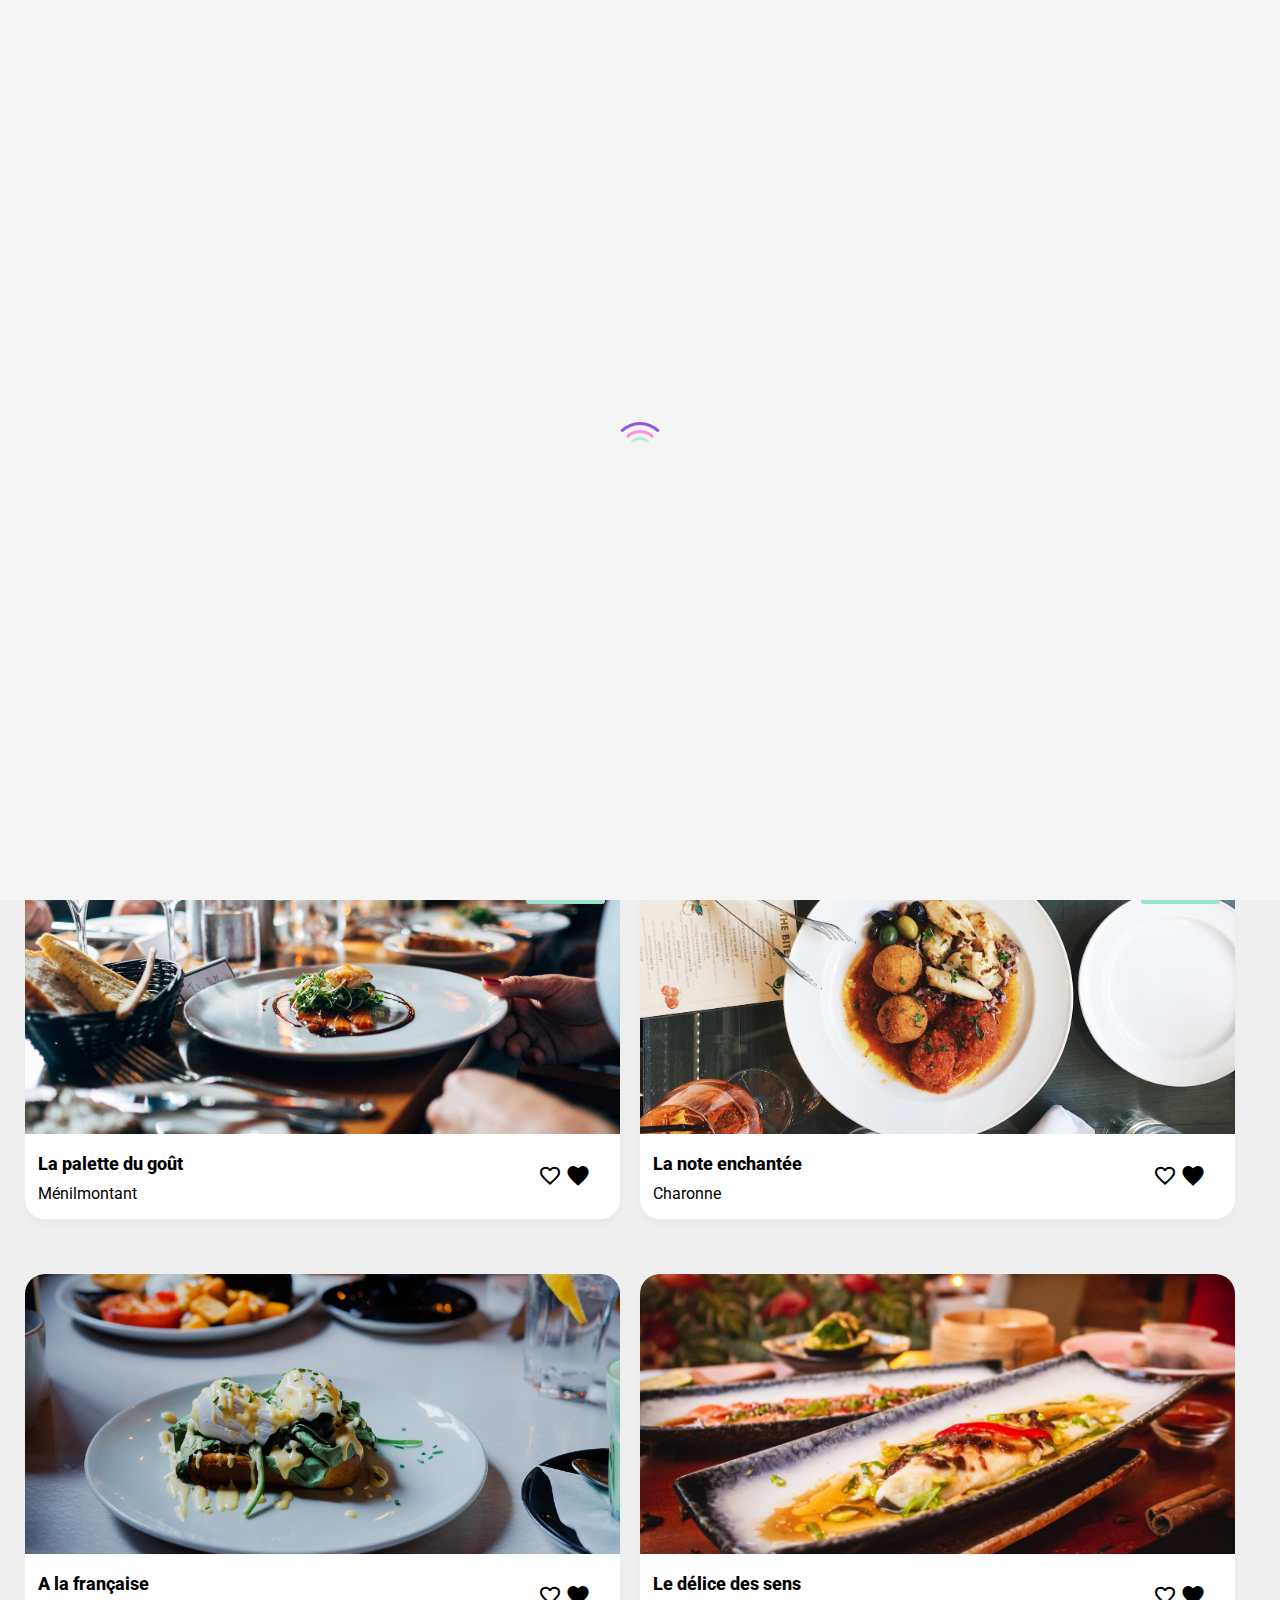
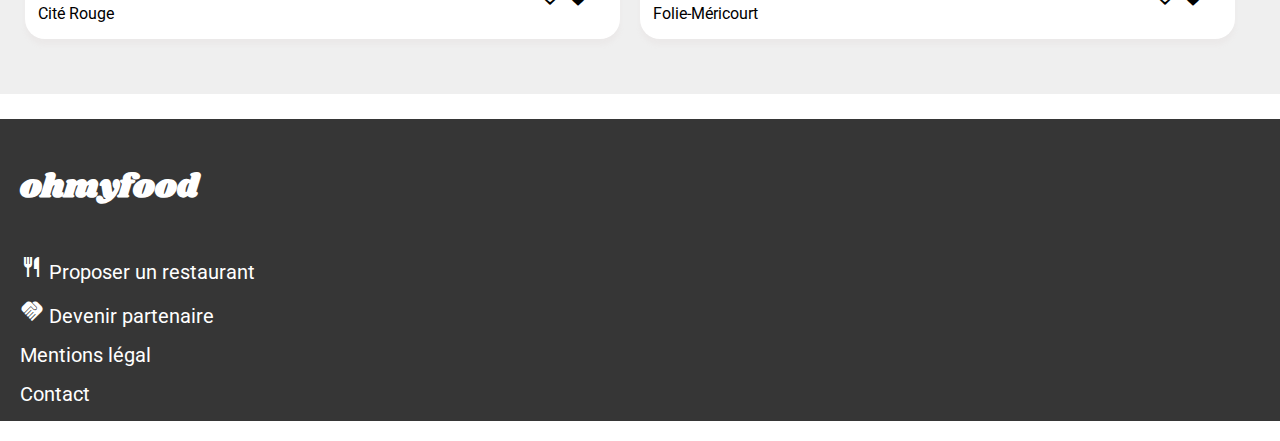
==== index.html @ df824fb4 "alignement entre les icones et les textes" ====
<!DOCTYPE html>
<html lang="fr">

<head>
    <meta name="description" content="Ohmyfood! est une entreprise de commande de repas en ligne, composer votre propre menu et reduisez-votre temps d'attente dans les restaurants">
    <meta name="keywords" content="Manger, Restaurant, Repas, Menu, Gastronomie, Reservation, Paris">
    <meta http-equiv="X-UA-Compatible" content="IE=edge">
    <meta name="viewport" content="width=device-width, initial-scale=1.0">
    <meta charset="UTF-8">

   
    
    <link rel="stylesheet" href="../Ohmyfood-ThomasBrelot_042022/Css/Normalize.css">
    <link rel="stylesheet" href="style.css">
    <link rel="stylesheet" href="https://fonts.googleapis.com/css2?family=Material+Symbols+Outlined:opsz,wght,FILL,GRAD@20..48,100..700,0..1,-50..200" />
    <link rel="stylesheet" href="https://fonts.googleapis.com/css2?family=Material+Symbols+Outlined:opsz,wght,FILL,GRAD@48,500,0,200" />
    <link rel="stylesheet" href="https://fonts.googleapis.com/css2?family=Material+Symbols+Outlined:opsz,wght,FILL,GRAD@48,500,1,200" />
    <link href="https://fonts.googleapis.com/css2?family=Roboto:ital,wght@0,100;0,300;0,400;0,500;0,700;0,900;1,100;1,300;1,400;1,500;1,700;1,900&amp;family=Shrikhand&amp;display=swap" rel="stylesheet">
    <link rel="shortcut icon" href="../Ohmyfood-ThomasBrelot_042022/Maquettes-Ohmyfood/images/logo/logo-onglet.webp">

    <title>Acceuil-Ohmyfood</title>
</head>

<body>
    <div class="page-loading">
        <span class="loader loader-circles"></span>
    </div>
    <header class="header">
        <div class="text-align">
            <img class="logo1" src="Maquettes-Ohmyfood/images/logo/ohmyfood.png" alt=" logo du site ohmyfood">
        </div>
        <div class="city-maps">
            <span class="material-symbols-outlined" style="font-variation-settings:'FILL' 1,'wght' 500,'GRAD' 200,'opsz' 48"> pin_drop</span> 
            <div class="padding-a-gauche">Paris, Belleville</div>
        </div>
    </header>

    <section class="section1">
        <h1 class="top-title">Réservez le menu qui<br>vous convient</h1>
        <div class="font-size"> Découvrez des restaurants d'exeption,<br> séléctionnés par nos soins.</div>
        <input class="btn-section1" type="button" value="Explorer nos restaurants">
    </section>

    <section>
        <h2 class="title-section2">Fonctionnement</h2>
        <div class="bloc-etape">
            <div class="little-bloc">
                <span class="number">1</span>
                <div class="align-items-center">
                    <span class="material-symbols-outlined">phone_iphone</span> 
                    <div class="padding-a-gauche">Choisissez un restaurant</div>
                </div>
            </div>
            <div class="little-bloc">
                <span class="number">2</span>
                <div class="align-items-center">
                    <span class="material-symbols-outlined"> format_list_bulleted</span> 
                    <div class="padding-a-gauche">Composez votre menu</div>
                </div>
            </div>
            <div class="little-bloc background-modifier">
                <span class="number">3</span>
                <div class="align-items-center">
                    <span class="material-symbols-outlined">storefront</span> 
                    <div class="padding-a-gauche">Dégustez au restaurant</div>
                </div>
            </div>
        </div>
    </section>

    <main>
        <section class="section3">
            <h2 class="title-section3">Restaurants</h2>
            <div class="two-cards">
                <a class="size-900px" href="Html/La-palette-du-gout.html">
                    <article class="article-menu">
                        <img class="img-menu"
                            src="Maquettes-Ohmyfood/images/restaurants/jay-wennington-N_Y88TWmGwA-unsplash.jpg"
                            alt="Présentation du premier plat de la liste.">
                        <div class="nouveau">Nouveau</div>
                        <div class="bloc-menu">
                            <div class="flex-column">
                                <span class="titre-menu">La palette du goût</span>
                                <span class=".subtitle">Ménilmontant</span>
                            </div>
                            <div>
                                <span class="material-symbols-outlined">favorite</span>
                                <span class="material-symbols-outlined" style="font-variation-settings:'FILL' 1,'wght' 700,'GRAD' 200,'opsz' 48"> favorite</span>
                            </div>
                        </div>
                    </article>
                </a>

                <a class="size-900px" href="Html/La-note-enchantée.html">
                    <article class="article-menu">
                        <div class="nouveau">Nouveau</div>
                        <img class="img-menu"
                            src="Maquettes-Ohmyfood/images/restaurants/stil-u2Lp8tXIcjw-unsplash.jpg"
                            alt="Présentation du second plat de la liste.">
                        <div class="bloc-menu">
                            <div class="flex-column">
                                <span class="titre-menu">La note enchantée</span>
                                <span class=".subtitle">Charonne</span>
                            </div>
                            <div>
                                <span class="material-symbols-outlined">favorite</span>
                                <span class="material-symbols-outlined" style="font-variation-settings:'FILL' 1,'wght' 700,'GRAD' 200,'opsz' 48"> favorite</span>
                            </div>
                        </div>
                    </article>
                </a>
            </div>
            <div class="two-cards">
                <a class="size-900px" href="Html/A-la-francaise.html">
                    <article class="article-menu">
                        <img src="Maquettes-Ohmyfood/images/restaurants/toa-heftiba-DQKerTsQwi0-unsplash.jpg"
                            alt="Présentation du troisème plat de la liste" class="img-menu">
                        <div class="bloc-menu">
                            <div class="flex-column">
                                <span class="titre-menu">A la française</span>
                                <span class=".subtitle">Cité Rouge</span>
                            </div>
                            <div>
                                <span class="material-symbols-outlined">favorite</span>
                                <span class="material-symbols-outlined" style="font-variation-settings:'FILL' 1,'wght' 700,'GRAD' 200,'opsz' 48"> favorite</span>
                            </div>
                        </div>
                    </article>
                </a>

                <a class="size-900px" href="Html/Le-delice-des-sens.html">
                    <article class="article-menu">
                        <img src="Maquettes-Ohmyfood/images/restaurants/louis-hansel-shotsoflouis-qNBGVyOCY8Q-unsplash.jpg"
                            alt="Présentation du quatrième plat de la liste" class="img-menu">
                        <div class="bloc-menu">
                            <div class="flex-column">
                                <span class="titre-menu">Le délice des sens</span>
                                <span class=".subtitle">Folie-Méricourt</span>
                            </div>
                            <div>
                                <span class="material-symbols-outlined">favorite</span>
                                <span class="material-symbols-outlined" style="font-variation-settings:'FILL' 1,'wght' 700,'GRAD' 200,'opsz' 48"> favorite</span>
                            </div>
                        </div>
                    </article>
                </a>
            </div>
        </section>
    </main>

    <footer>
        <div class="bloc-footer">
            <h4 class="title-footer">ohmyfood</h4>
            <ul>
                <li class="margin-bottom">
                    <a href="#" class="color">
                        <div class="footer-lien-one">
                            <span class="material-symbols-outlined">restaurant</span>
                            <span>Proposer un restaurant</span>
                        </div>
                    </a>
                </li>
                <li class="margin-bottom">
                    <a href="#" class="color">
                        <div class="footer-lien-two">
                            <span class="material-symbols-outlined" style="font-variation-settings:'FILL' 1,'wght' 500,'GRAD' 200,'opsz' 48">handshake</span>
                            <span>Devenir partenaire</span>
                        </div>
                    </a>
                </li>
                <li class="margin-bottom"> <a href="#" class="color"> Mentions légal </a></li>
                <li class="margin-bottom"> <a href="#" class="color"> Contact </a></li>
            </ul>
        </div>
    </footer>

</body>

</html>
---- style.css ----
.html, body{
    color: black;
    font-family: 'Roboto', sans-serif;
    margin: 0;
    padding: 0;
}
a{
    text-decoration: none;
    color: black;
}
ul{
    list-style: none;
    margin: 0;
    padding: 0;
}
.font-size{
    font-size: 19px;
}
.padding-a-gauche{
    padding-left: 20px;
}

.color{
    color: white;
}
.align-items-center{
    display: flex;
    align-items: center;
}
    
/* affichage du chargement avant d'arriver sur les pages */
@keyframes fadeout {
    1% { opacity: 1; visibility: visible;}
    60% { opacity:1; visibility: visible;}
    100% { opacity: 0; visibility: hidden; display: none; }
}
@keyframes spin{
    0%{transform: rotate(0deg);}
    100%{transform: rotate(360deg);}
}
.page-loading{ 
    display: flex;
    justify-content: center;
    position: fixed;
    width: 100%;
    min-height: 100%;
    background-color: whitesmoke;
    z-index: 999;
    animation-name: fadeout;
    animation-duration: 2s;
    animation-fill-mode: forwards;
    animation-iteration-count: 1;
}
.loader{
    margin: auto;
    width: 50px;
    height: 50px;
    display: inline-block;
    vertical-align: middle;
    position: relative;
}
.loader-circles{
    border-radius: 50px;
    border: 3px solid transparent;
    border-top-color: #9356DC;
    animation: spin 1s linear infinite;
    -webkit-animation: spin 1s linear infinite;
}
.loader-circles:after{
    content: '';
    position: absolute;
    top: 5px;
    left: 5px;
    right: 5px;
    bottom: 5px;
    border-radius: 50px;
    border: 3px solid transparent;
    border-top-color: #FF79DA ;
    opacity: 0.8;
    -webkit-animation: spin 3s linear infinite;

}
.loader-circles::before{
    content: '';
    position: absolute;
    top: 12px;
    left: 12px;
    right: 12px;
    bottom: 12px;
    border-radius: 50px;
    border: 3px solid transparent;
    border-top-color: #99E2D0;
    opacity: 0.6;
    animation: spin 2s linear infinite;
    -webkit-animation: spin 2s linear infinite;

}

/*modification des logos page d'acceuil*/
.fa-regular.fa-heart{
    font-size: 25px;
    position: absolute;
}
.fa-solid.fa-heart{
    font-size: 25px;
    opacity: 0%;
}
i.fa-solid.fa-heart:hover {
    position: relative;
    transition: 300ms;
    cursor: pointer;
    opacity: 100%;
    background: linear-gradient(162deg, #ff79da 0%, #9356dc 100%);
    background-clip: text;
    -webkit-background-clip: text;
    -webkit-text-fill-color: transparent;
}
i.fa-solid.fa-shop{
    color: #9356DC;
}
.fa-solid, .fas {
    font-family: "Font Awesome 6 Free";
    font-weight: 900;
}
i.fa-solid.fa-utensils {
    padding-right: 12px;
}
i.fa-solid.fa-handshake-angle {
    padding-right: 7px;
    font-size: 15px;
}


.margin-bottom{
    margin-bottom: 15px;
}
.padding-right{
    padding-right: 15px;
}
.text-align{
    text-align: center;
}
.function-display{
    display: flex;
    flex-direction: column;
    align-items: center;
}
.flex-column{
    display: flex;
    flex-direction: column;
}
.logo1{
    width: 50%;
    height: auto;
    padding: 20px;
}
.city-maps{
    display: flex;
    justify-content: center;
    align-items: center;
    background-color: #d7d5d5;
    padding: 15px;
    box-shadow: inset 0px 3px 4px grey;
}

.section1 {
    background-color: #f2f2f2;
    display: flex;
    flex-direction: column;
    align-items: center;
    text-align: center;
}
.top-title{
    margin-top: 35px;
    font-size: 25px;
}
.btn-section1{
    width: 55%;
    border: none;
    border-radius: 30px;
    color: white;
    background: linear-gradient(#FF79DA, #9356DC);
    padding: 13px;
    margin: 30px 0px 60px 0px;
    box-shadow: 0px 4px 5px grey;
}
input.btn-section1:hover {
    box-shadow: 0px 1px 15px grey;
    opacity: 0.7;
}
.title-section2{
    flex-wrap: wrap;
    font-size: 25px;
    font-weight: 900;
    margin: 35px 0px 25px 25px;
}
.little-bloc {
    position: relative;
    display: flex;
    border-radius: 17px;
    background: #f2f2f2;
    margin: 40px;
    padding: 23px;
    box-shadow: 0px 3px 5px grey;
}
.background-modifier{
   background:#faefff; 
}
.number{
    position: absolute;
    text-align: center;
    left: -10px ;
    color: white;
    border-radius: 30px;
    width: 20px;
    height: 20px;
    background:#9356DC;
}
.logo-illustration{
    padding-left: 20px;
    padding-right: 20px;
    color: grey;
}
main {
    background-color: #efefef;
}
.section3 {
    display: flex;
    flex-direction: column;
    margin: 25px;
}
.title-section3{
    font-size: 25px;
    font-weight: 900;
    margin: 45px 0px 25px 0px;
}
article.article-menu {
    position: relative;
    box-shadow: 0px 6px 5px #ebe9e9;
    border-radius: 20px;
    overflow: hidden;
    height: 300px;
    background-color: white;
    margin-bottom: 30px;
    padding-bottom: 20px;
}
.nouveau {
    background-color: #99e2d0;
    color: green;
    padding: 0.5rem;
    border-radius: 3px;
    position: absolute;
    top: 15px;
    right: 15px;
}
span.titre-menu {
    font-size: 18px;
    font-weight: 800;
    margin-bottom: 10px;
}
.img-menu{
    object-position: 50% 60%;
    object-fit: cover;
    width: 100%;
    height: 230px;
}
.bloc-menu {
    display: flex;
    align-items: center;
    justify-content: space-between;
    margin: 15px 30px 0px 13px;
}

footer {
    background: #0e0e0ed5;
    width: 100%;
    height: 100%;
}
h4.title-footer {
    font-size: 25px;
    font-family: 'Shrikhand', cursive;
    color: white;
}
.bloc-footer {
    display: flex;
    flex-direction: column;
    margin: 20px;
}

@media screen  and (min-width:550px) {
    .btn-section1{
        width:45%
    }
}
@media screen and (min-width:750px) {
    .btn-section1{
        width:37%
    }
    article.article-menu{
        margin-bottom: 55px;
        padding-bottom: 65px;
    }
    .img-menu {
        height: 280px;
    }
}
@media screen and (min-width:900px) {
    .logo1 {
        width: 30%;
    }
    .city-maps{
        font-size: 21px;
    }
    .btn-section1 {
        width: 25%;
    }
    .bloc-etape{
    display: flex;
    justify-content: space-around;
    width: 100%;
    margin-bottom: 65px;
    }
    .little-bloc {
        width: 33%;
    }
    .two-cards{
        display: flex;
        justify-content: space-between;
        align-items: center;
        width: 100%;
    }
    .size-900px{
        width: 50%;
        margin-right: 20px;
    }
    h4.title-footer{
        font-size: 33px;
    }
    ul{
        font-size: 20px;
    }

}
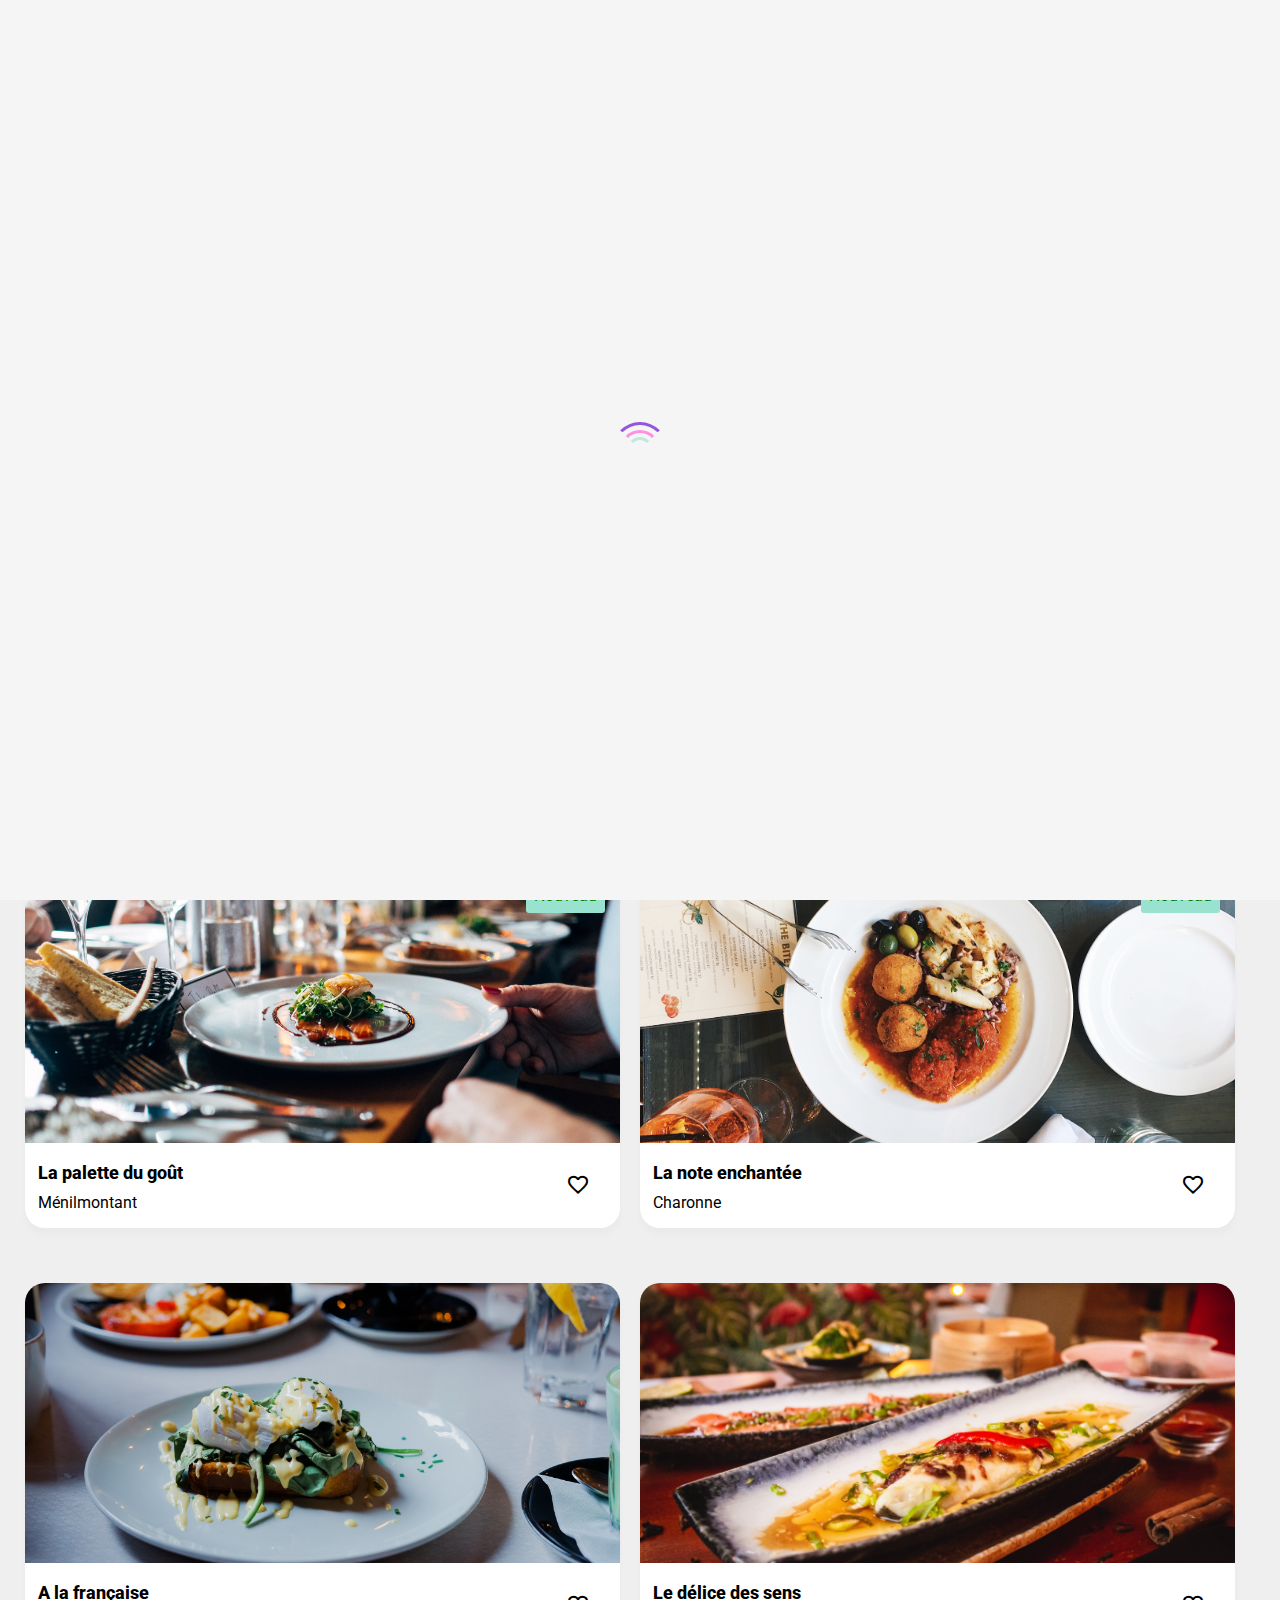
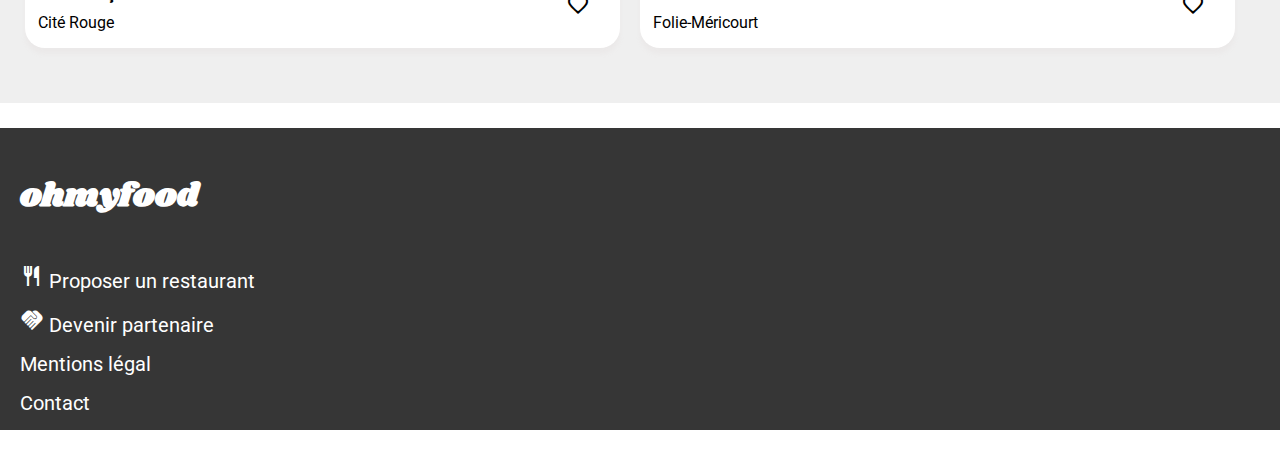
==== commit a490a6c2: "ajout des animations sur les likes" ====
--- a/index.html
+++ b/index.html
@@ -30,7 +30,7 @@
             <img class="logo1" src="Maquettes-Ohmyfood/images/logo/ohmyfood.png" alt=" logo du site ohmyfood">
         </div>
         <div class="city-maps">
-            <span class="material-symbols-outlined" style="font-variation-settings:'FILL' 1,'wght' 500,'GRAD' 200,'opsz' 48"> pin_drop</span> 
+            <span class="material-symbols-outlined icone-maps"> pin_drop</span> 
             <div class="padding-a-gauche">Paris, Belleville</div>
         </div>
     </header>
@@ -84,8 +84,8 @@
                                 <span class=".subtitle">Ménilmontant</span>
                             </div>
                             <div>
-                                <span class="material-symbols-outlined">favorite</span>
-                                <span class="material-symbols-outlined" style="font-variation-settings:'FILL' 1,'wght' 700,'GRAD' 200,'opsz' 48"> favorite</span>
+                                <span class="material-symbols-outlined heart">favorite</span>
+                                <span class="material-symbols-outlined heart-two"> favorite</span>
                             </div>
                         </div>
                     </article>
@@ -103,10 +103,9 @@
                                 <span class=".subtitle">Charonne</span>
                             </div>
                             <div>
-                                <span class="material-symbols-outlined">favorite</span>
-                                <span class="material-symbols-outlined" style="font-variation-settings:'FILL' 1,'wght' 700,'GRAD' 200,'opsz' 48"> favorite</span>
+                                <span class="material-symbols-outlined heart">favorite</span>
+                                <span class="material-symbols-outlined heart-two"> favorite</span>
                             </div>
-                        </div>
                     </article>
                 </a>
             </div>
@@ -121,8 +120,8 @@
                                 <span class=".subtitle">Cité Rouge</span>
                             </div>
                             <div>
-                                <span class="material-symbols-outlined">favorite</span>
-                                <span class="material-symbols-outlined" style="font-variation-settings:'FILL' 1,'wght' 700,'GRAD' 200,'opsz' 48"> favorite</span>
+                                <span class="material-symbols-outlined heart">favorite</span>
+                                <span class="material-symbols-outlined heart-two"> favorite</span>
                             </div>
                         </div>
                     </article>
@@ -138,8 +137,8 @@
                                 <span class=".subtitle">Folie-Méricourt</span>
                             </div>
                             <div>
-                                <span class="material-symbols-outlined">favorite</span>
-                                <span class="material-symbols-outlined" style="font-variation-settings:'FILL' 1,'wght' 700,'GRAD' 200,'opsz' 48"> favorite</span>
+                                <span class="material-symbols-outlined heart">favorite</span>
+                                <span class="material-symbols-outlined heart-two"> favorite</span>
                             </div>
                         </div>
                     </article>
--- a/style.css
+++ b/style.css
@@ -19,7 +19,6 @@
 .padding-a-gauche{
     padding-left: 20px;
 }
-
 .color{
     color: white;
 }
@@ -97,37 +96,29 @@
 }
 
 /*modification des logos page d'acceuil*/
-.fa-regular.fa-heart{
-    font-size: 25px;
-    position: absolute;
-}
-.fa-solid.fa-heart{
-    font-size: 25px;
-    opacity: 0%;
-}
-i.fa-solid.fa-heart:hover {
-    position: relative;
-    transition: 300ms;
+.icone-maps{
+    font-variation-settings: 'FILL' 1,'wght' 500,'GRAD' 200,'opsz' 48;
+    font-size: 33px !important;
+}
+.heart{
+    font-size: 35px;
+    position: absolute;
+}
+.heart-two{
+    font-size: 35px;
+    position: relative;
+    opacity: 0;
+    font-variation-settings:'FILL' 1,'wght' 700,'GRAD' 200,'opsz' 48"
+}
+.heart-two:hover{
+    position: relative;
+    transition: 400ms;
     cursor: pointer;
     opacity: 100%;
     background: linear-gradient(162deg, #ff79da 0%, #9356dc 100%);
     background-clip: text;
     -webkit-background-clip: text;
     -webkit-text-fill-color: transparent;
-}
-i.fa-solid.fa-shop{
-    color: #9356DC;
-}
-.fa-solid, .fas {
-    font-family: "Font Awesome 6 Free";
-    font-weight: 900;
-}
-i.fa-solid.fa-utensils {
-    padding-right: 12px;
-}
-i.fa-solid.fa-handshake-angle {
-    padding-right: 7px;
-    font-size: 15px;
 }
 
 
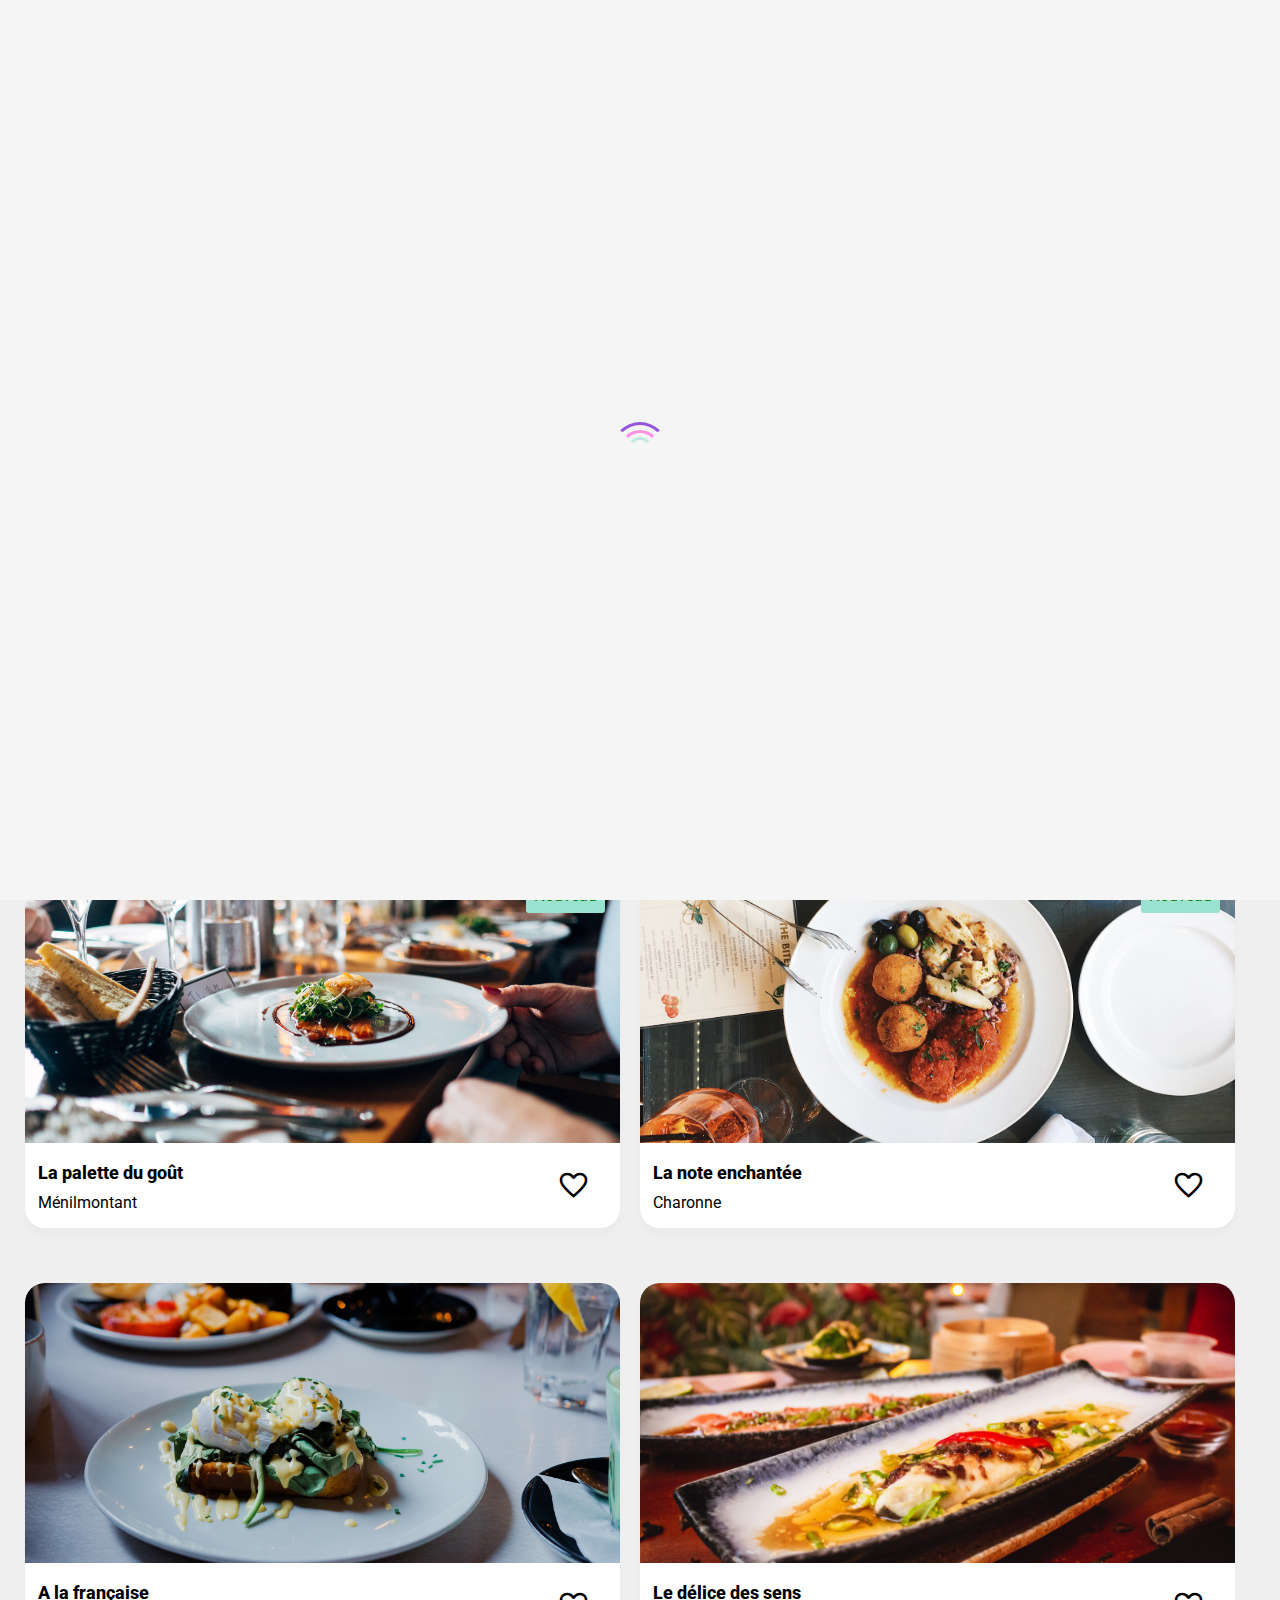
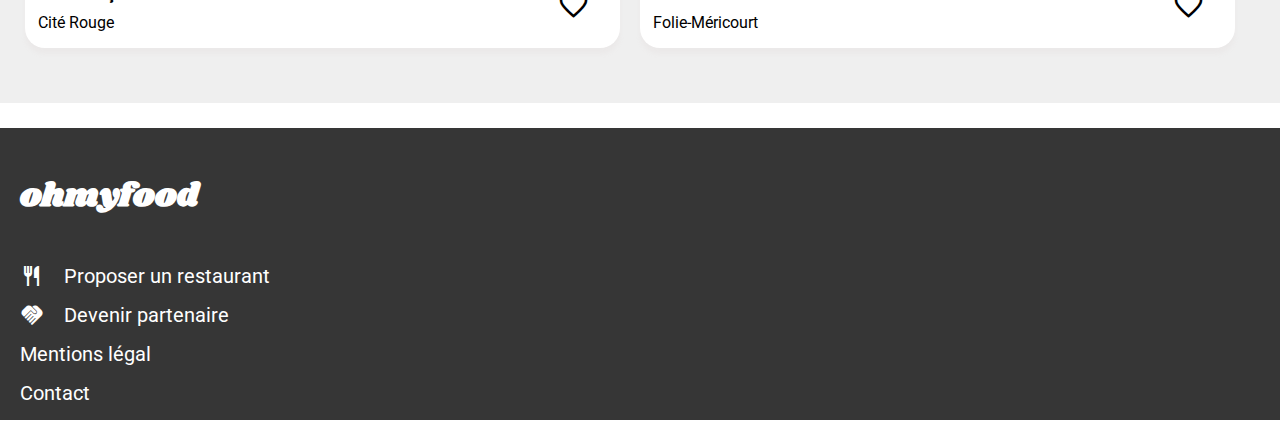
==== commit 98fdb800: "ajout icone footer + organisation et alignement" ====
--- a/index.html
+++ b/index.html
@@ -153,17 +153,17 @@
             <ul>
                 <li class="margin-bottom">
                     <a href="#" class="color">
-                        <div class="footer-lien-one">
+                        <div class="footer-lien-one justify-content-align-items-center">
                             <span class="material-symbols-outlined">restaurant</span>
-                            <span>Proposer un restaurant</span>
+                            <div class="padding-a-gauche">Proposer un restaurant</div>
                         </div>
                     </a>
                 </li>
                 <li class="margin-bottom">
                     <a href="#" class="color">
-                        <div class="footer-lien-two">
+                        <div class="footer-lien-two justify-content-align-items-center">
                             <span class="material-symbols-outlined" style="font-variation-settings:'FILL' 1,'wght' 500,'GRAD' 200,'opsz' 48">handshake</span>
-                            <span>Devenir partenaire</span>
+                            <div class="padding-a-gauche">Devenir partenaire</div>
                         </div>
                     </a>
                 </li>
--- a/style.css
+++ b/style.css
@@ -24,6 +24,11 @@
 }
 .align-items-center{
     display: flex;
+    align-items: center;
+}
+.justify-content-align-items-center{
+    display: flex;
+    justify-content: flex-start;
     align-items: center;
 }
     
@@ -101,16 +106,17 @@
     font-size: 33px !important;
 }
 .heart{
-    font-size: 35px;
+    font-size: 33px !important;
     position: absolute;
 }
 .heart-two{
-    font-size: 35px;
+    font-variation-settings:'FILL' 1,'wght' 700,'GRAD' 200,'opsz' 48;
+    font-size: 33px !important;
     position: relative;
     opacity: 0;
-    font-variation-settings:'FILL' 1,'wght' 700,'GRAD' 200,'opsz' 48"
 }
 .heart-two:hover{
+    font-variation-settings:'FILL' 1,'wght' 700,'GRAD' 200,'opsz' 48;
     position: relative;
     transition: 400ms;
     cursor: pointer;
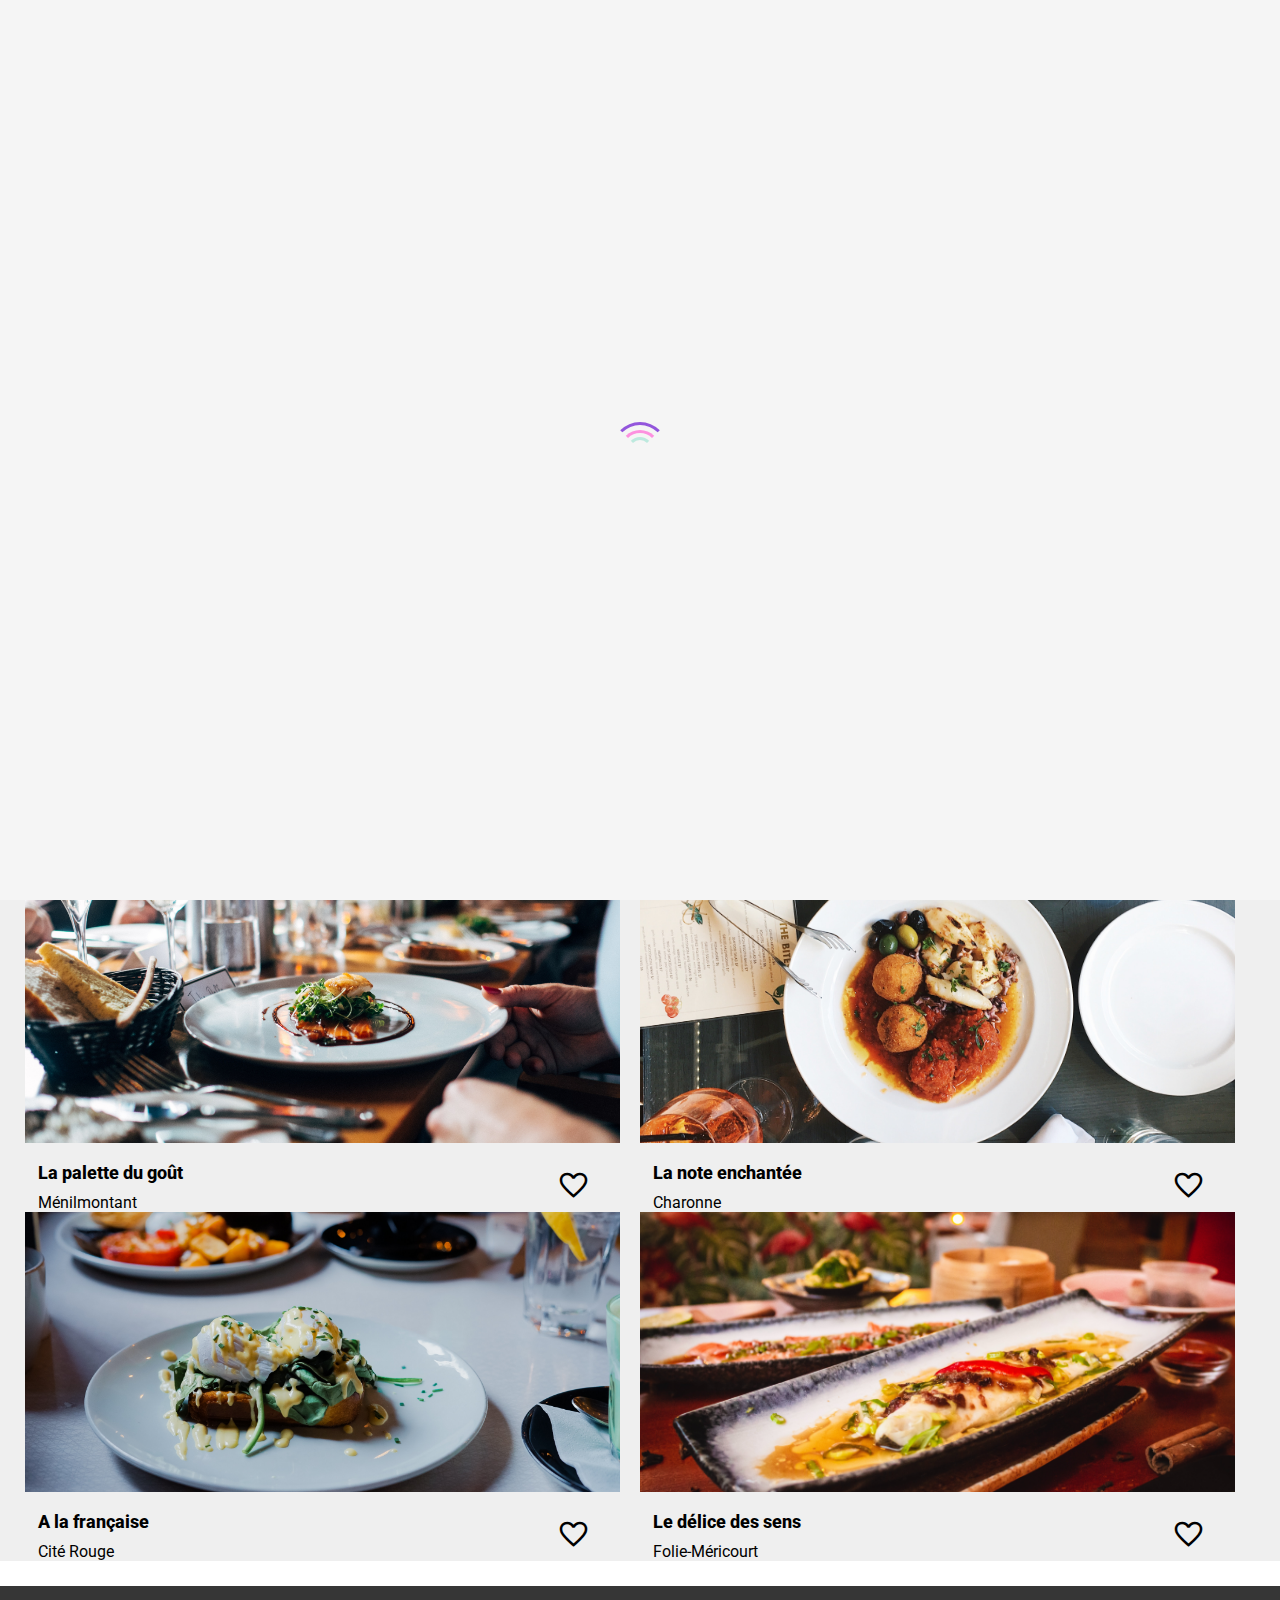
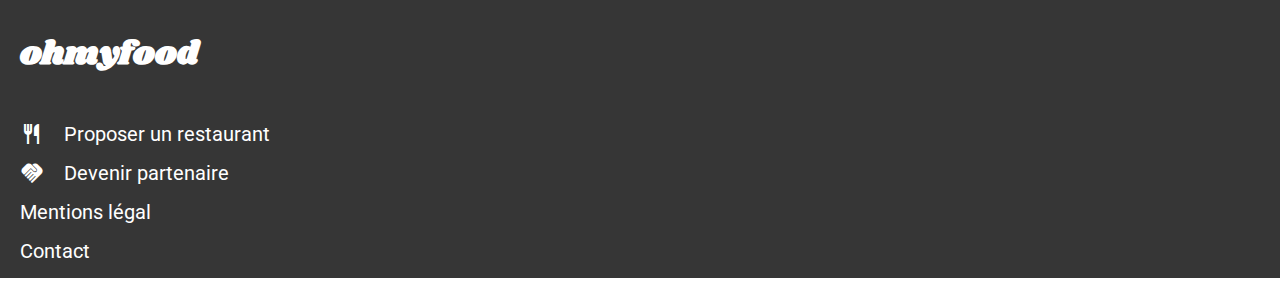
==== commit 44c93928: "correction des erreurs trouver par le validatorsur le code html page d'acceuil" ====
--- a/index.html
+++ b/index.html
@@ -73,7 +73,7 @@
             <h2 class="title-section3">Restaurants</h2>
             <div class="two-cards">
                 <a class="size-900px" href="Html/La-palette-du-gout.html">
-                    <article class="article-menu">
+                    <div class="article-menu">
                         <img class="img-menu"
                             src="Maquettes-Ohmyfood/images/restaurants/jay-wennington-N_Y88TWmGwA-unsplash.jpg"
                             alt="Présentation du premier plat de la liste.">
@@ -88,11 +88,11 @@
                                 <span class="material-symbols-outlined heart-two"> favorite</span>
                             </div>
                         </div>
-                    </article>
+                    </div>
                 </a>
 
                 <a class="size-900px" href="Html/La-note-enchantée.html">
-                    <article class="article-menu">
+                    <div class="article-menu">
                         <div class="nouveau">Nouveau</div>
                         <img class="img-menu"
                             src="Maquettes-Ohmyfood/images/restaurants/stil-u2Lp8tXIcjw-unsplash.jpg"
@@ -106,12 +106,13 @@
                                 <span class="material-symbols-outlined heart">favorite</span>
                                 <span class="material-symbols-outlined heart-two"> favorite</span>
                             </div>
-                    </article>
+                        </div>
+                    </div>
                 </a>
             </div>
             <div class="two-cards">
                 <a class="size-900px" href="Html/A-la-francaise.html">
-                    <article class="article-menu">
+                    <div class="article-menu">
                         <img src="Maquettes-Ohmyfood/images/restaurants/toa-heftiba-DQKerTsQwi0-unsplash.jpg"
                             alt="Présentation du troisème plat de la liste" class="img-menu">
                         <div class="bloc-menu">
@@ -124,11 +125,11 @@
                                 <span class="material-symbols-outlined heart-two"> favorite</span>
                             </div>
                         </div>
-                    </article>
+                    </div>
                 </a>
 
                 <a class="size-900px" href="Html/Le-delice-des-sens.html">
-                    <article class="article-menu">
+                    <div class="article-menu">
                         <img src="Maquettes-Ohmyfood/images/restaurants/louis-hansel-shotsoflouis-qNBGVyOCY8Q-unsplash.jpg"
                             alt="Présentation du quatrième plat de la liste" class="img-menu">
                         <div class="bloc-menu">
@@ -141,7 +142,7 @@
                                 <span class="material-symbols-outlined heart-two"> favorite</span>
                             </div>
                         </div>
-                    </article>
+                    </div>
                 </a>
             </div>
         </section>
@@ -168,11 +169,10 @@
                     </a>
                 </li>
                 <li class="margin-bottom"> <a href="#" class="color"> Mentions légal </a></li>
-                <li class="margin-bottom"> <a href="#" class="color"> Contact </a></li>
+                <li class="margin-bottom"> <a href="mailto:Ohmyfood@gmail.com" target="_blank" class="color"> Contact </a></li>
             </ul>
         </div>
     </footer>
 
 </body>
-
 </html>--- a/style.css
+++ b/style.css
@@ -160,6 +160,7 @@
     box-shadow: inset 0px 3px 4px grey;
 }
 
+
 .section1 {
     background-color: #f2f2f2;
     display: flex;
@@ -268,6 +269,7 @@
     margin: 15px 30px 0px 13px;
 }
 
+/*element dans le footer*/
 footer {
     background: #0e0e0ed5;
     width: 100%;
@@ -284,12 +286,18 @@
     margin: 20px;
 }
 
+/*adaptation sur les différent écran*/
 @media screen  and (min-width:550px) {
     .btn-section1{
         width:45%
     }
+    .bloc-etape {
+        width: 50%;
+        margin: auto;
+    }
 }
 @media screen and (min-width:750px) {
+    
     .btn-section1{
         width:37%
     }
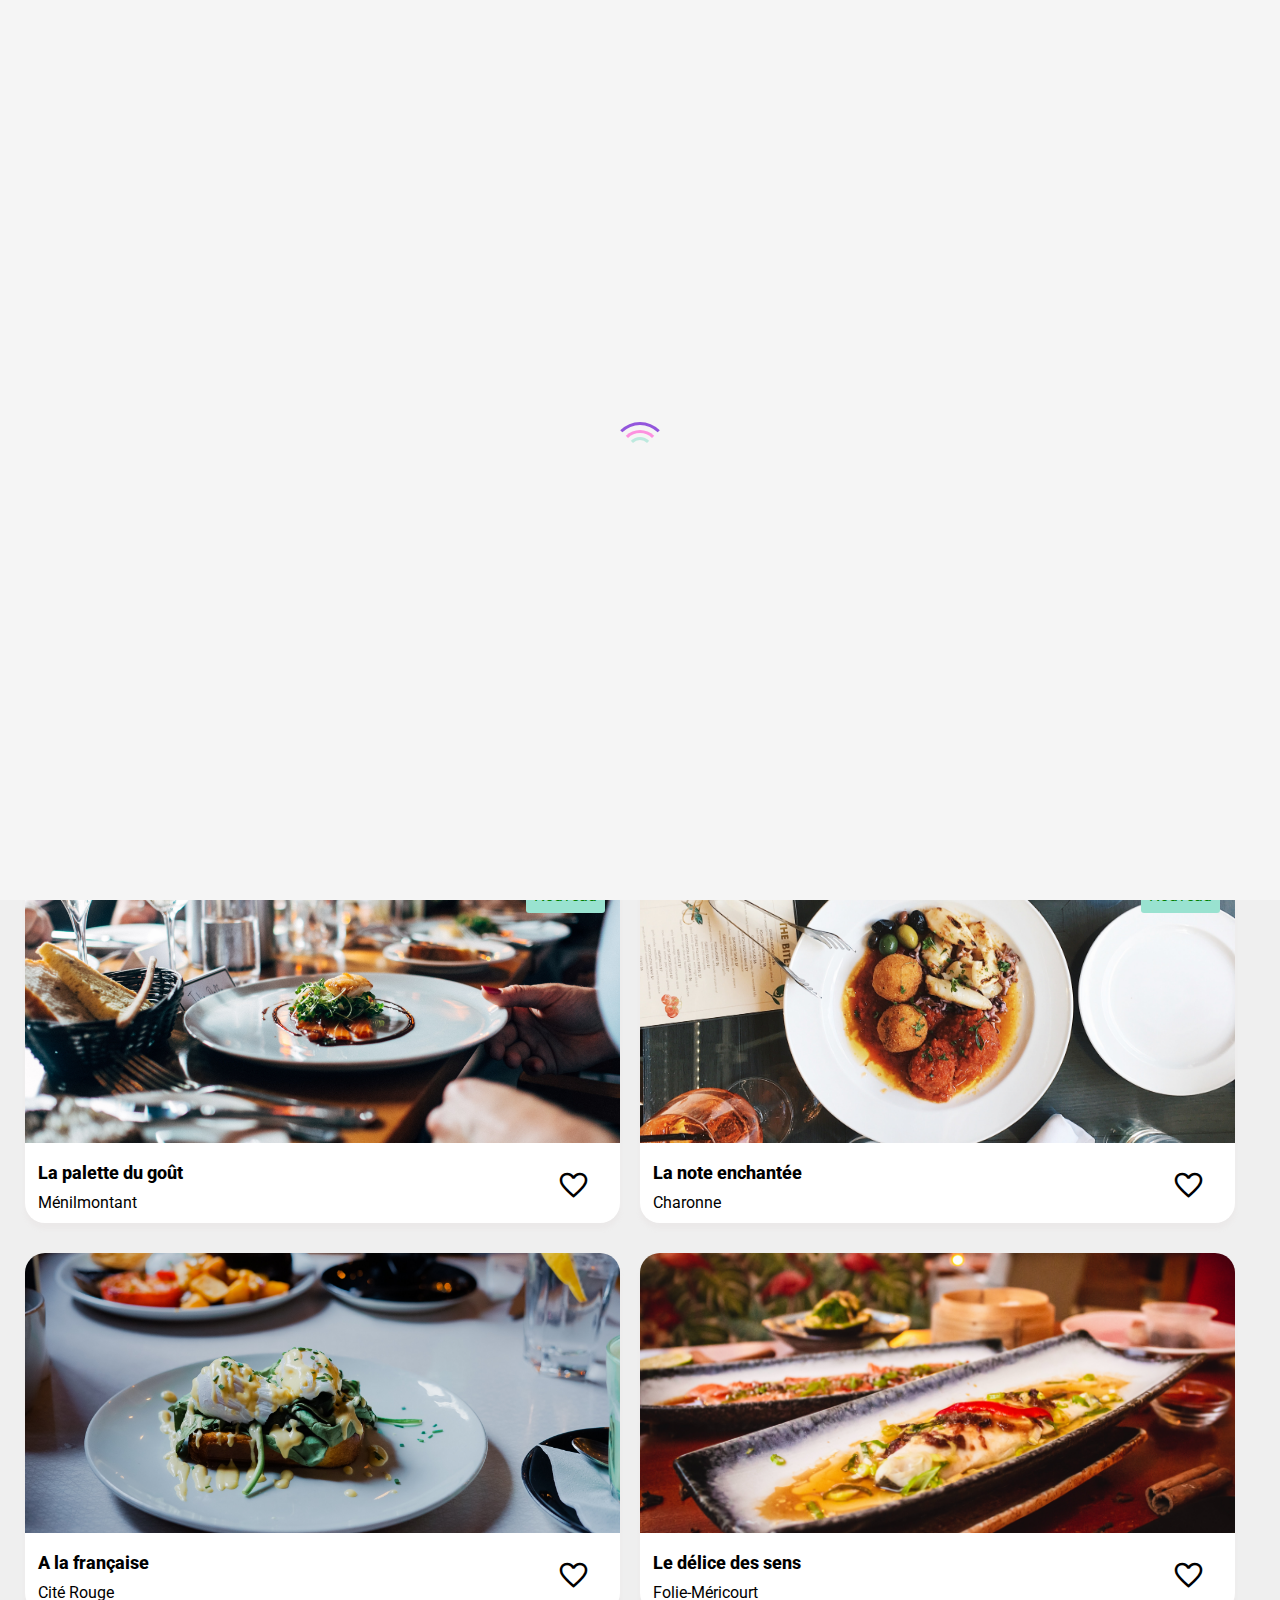
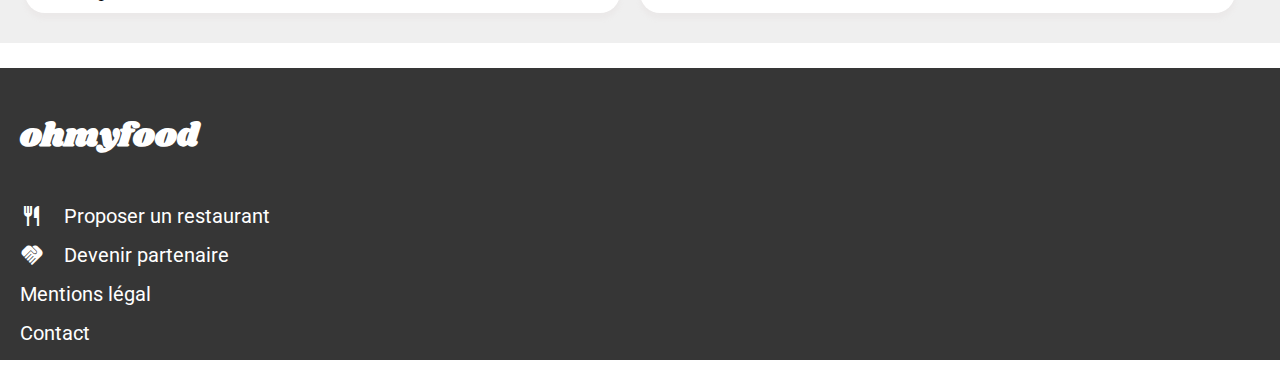
==== commit 87482da7: "arrangement du code css + rangement + validation du code css par le validator" ====
--- a/index.html
+++ b/index.html
@@ -2,20 +2,26 @@
 <html lang="fr">
 
 <head>
-    <meta name="description" content="Ohmyfood! est une entreprise de commande de repas en ligne, composer votre propre menu et reduisez-votre temps d'attente dans les restaurants">
+    <meta name="description"
+        content="Ohmyfood! est une entreprise de commande de repas en ligne, composer votre propre menu et reduisez-votre temps d'attente dans les restaurants">
     <meta name="keywords" content="Manger, Restaurant, Repas, Menu, Gastronomie, Reservation, Paris">
     <meta http-equiv="X-UA-Compatible" content="IE=edge">
     <meta name="viewport" content="width=device-width, initial-scale=1.0">
     <meta charset="UTF-8">
 
-   
-    
+
+
     <link rel="stylesheet" href="../Ohmyfood-ThomasBrelot_042022/Css/Normalize.css">
     <link rel="stylesheet" href="style.css">
-    <link rel="stylesheet" href="https://fonts.googleapis.com/css2?family=Material+Symbols+Outlined:opsz,wght,FILL,GRAD@20..48,100..700,0..1,-50..200" />
-    <link rel="stylesheet" href="https://fonts.googleapis.com/css2?family=Material+Symbols+Outlined:opsz,wght,FILL,GRAD@48,500,0,200" />
-    <link rel="stylesheet" href="https://fonts.googleapis.com/css2?family=Material+Symbols+Outlined:opsz,wght,FILL,GRAD@48,500,1,200" />
-    <link href="https://fonts.googleapis.com/css2?family=Roboto:ital,wght@0,100;0,300;0,400;0,500;0,700;0,900;1,100;1,300;1,400;1,500;1,700;1,900&amp;family=Shrikhand&amp;display=swap" rel="stylesheet">
+    <link rel="stylesheet"
+        href="https://fonts.googleapis.com/css2?family=Material+Symbols+Outlined:opsz,wght,FILL,GRAD@20..48,100..700,0..1,-50..200" />
+    <link rel="stylesheet"
+        href="https://fonts.googleapis.com/css2?family=Material+Symbols+Outlined:opsz,wght,FILL,GRAD@48,500,0,200" />
+    <link rel="stylesheet"
+        href="https://fonts.googleapis.com/css2?family=Material+Symbols+Outlined:opsz,wght,FILL,GRAD@48,500,1,200" />
+    <link
+        href="https://fonts.googleapis.com/css2?family=Roboto:ital,wght@0,100;0,300;0,400;0,500;0,700;0,900;1,100;1,300;1,400;1,500;1,700;1,900&amp;family=Shrikhand&amp;display=swap"
+        rel="stylesheet">
     <link rel="shortcut icon" href="../Ohmyfood-ThomasBrelot_042022/Maquettes-Ohmyfood/images/logo/logo-onglet.webp">
 
     <title>Acceuil-Ohmyfood</title>
@@ -30,7 +36,7 @@
             <img class="logo1" src="Maquettes-Ohmyfood/images/logo/ohmyfood.png" alt=" logo du site ohmyfood">
         </div>
         <div class="city-maps">
-            <span class="material-symbols-outlined icone-maps"> pin_drop</span> 
+            <span class="material-symbols-outlined icone-maps"> pin_drop</span>
             <div class="padding-a-gauche">Paris, Belleville</div>
         </div>
     </header>
@@ -47,21 +53,21 @@
             <div class="little-bloc">
                 <span class="number">1</span>
                 <div class="align-items-center">
-                    <span class="material-symbols-outlined">phone_iphone</span> 
+                    <span class="material-symbols-outlined">phone_iphone</span>
                     <div class="padding-a-gauche">Choisissez un restaurant</div>
                 </div>
             </div>
             <div class="little-bloc">
                 <span class="number">2</span>
                 <div class="align-items-center">
-                    <span class="material-symbols-outlined"> format_list_bulleted</span> 
+                    <span class="material-symbols-outlined"> format_list_bulleted</span>
                     <div class="padding-a-gauche">Composez votre menu</div>
                 </div>
             </div>
             <div class="little-bloc background-modifier">
                 <span class="number">3</span>
                 <div class="align-items-center">
-                    <span class="material-symbols-outlined">storefront</span> 
+                    <span class="material-symbols-outlined">storefront</span>
                     <div class="padding-a-gauche">Dégustez au restaurant</div>
                 </div>
             </div>
@@ -94,8 +100,7 @@
                 <a class="size-900px" href="Html/La-note-enchantée.html">
                     <div class="article-menu">
                         <div class="nouveau">Nouveau</div>
-                        <img class="img-menu"
-                            src="Maquettes-Ohmyfood/images/restaurants/stil-u2Lp8tXIcjw-unsplash.jpg"
+                        <img class="img-menu" src="Maquettes-Ohmyfood/images/restaurants/stil-u2Lp8tXIcjw-unsplash.jpg"
                             alt="Présentation du second plat de la liste.">
                         <div class="bloc-menu">
                             <div class="flex-column">
@@ -148,31 +153,36 @@
         </section>
     </main>
 
-    <footer>
-        <div class="bloc-footer">
-            <h4 class="title-footer">ohmyfood</h4>
-            <ul>
-                <li class="margin-bottom">
-                    <a href="#" class="color">
-                        <div class="footer-lien-one justify-content-align-items-center">
-                            <span class="material-symbols-outlined">restaurant</span>
-                            <div class="padding-a-gauche">Proposer un restaurant</div>
-                        </div>
-                    </a>
-                </li>
-                <li class="margin-bottom">
-                    <a href="#" class="color">
-                        <div class="footer-lien-two justify-content-align-items-center">
-                            <span class="material-symbols-outlined" style="font-variation-settings:'FILL' 1,'wght' 500,'GRAD' 200,'opsz' 48">handshake</span>
-                            <div class="padding-a-gauche">Devenir partenaire</div>
-                        </div>
-                    </a>
-                </li>
-                <li class="margin-bottom"> <a href="#" class="color"> Mentions légal </a></li>
-                <li class="margin-bottom"> <a href="mailto:Ohmyfood@gmail.com" target="_blank" class="color"> Contact </a></li>
-            </ul>
-        </div>
-    </footer>
+    <main class="background-grey">
+        <footer>
+            <div class="bloc-footer">
+                <h4 class="title-footer">ohmyfood</h4>
+                <ul>
+                    <li class="margin-bottom">
+                        <a href="#" class="color">
+                            <div class="footer-lien-one justify-content-align-items-center">
+                                <span class="material-symbols-outlined">restaurant</span>
+                                <div class="padding-a-gauche">Proposer un restaurant</div>
+                            </div>
+                        </a>
+                    </li>
+                    <li class="margin-bottom">
+                        <a href="#" class="color">
+                            <div class="footer-lien-two justify-content-align-items-center">
+                                <span class="material-symbols-outlined"
+                                    style="font-variation-settings:'FILL' 1,'wght' 500,'GRAD' 200,'opsz' 48">handshake</span>
+                                <div class="padding-a-gauche">Devenir partenaire</div>
+                            </div>
+                        </a>
+                    </li>
+                    <li class="margin-bottom"> <a href="#" class="color"> Mentions légal </a></li>
+                    <li class="margin-bottom"> <a href="mailto:Ohmyfood@gmail.com" target="_blank" class="color">
+                            Contact </a></li>
+                </ul>
+            </div>
+        </footer>
+    </main>
 
 </body>
+
 </html>--- a/style.css
+++ b/style.css
@@ -1,3 +1,4 @@
+/*modification général de la page*/
 .html, body{
     color: black;
     font-family: 'Roboto', sans-serif;
@@ -13,15 +14,24 @@
     margin: 0;
     padding: 0;
 }
+.text-align{
+    text-align: center;
+}
 .font-size{
     font-size: 19px;
 }
-.padding-a-gauche{
-    padding-left: 20px;
-}
 .color{
     color: white;
 }
+.function-display{
+    display: flex;
+    flex-direction: column;
+    align-items: center;
+}
+.flex-column{
+    display: flex;
+    flex-direction: column;
+}
 .align-items-center{
     display: flex;
     align-items: center;
@@ -31,7 +41,7 @@
     justify-content: flex-start;
     align-items: center;
 }
-    
+
 /* affichage du chargement avant d'arriver sur les pages */
 @keyframes fadeout {
     1% { opacity: 1; visibility: visible;}
@@ -100,6 +110,17 @@
 
 }
 
+/*modification des margin & paddings sur la page web*/
+.padding-right{
+    padding-right: 15px;
+}
+.padding-a-gauche{
+    padding-left: 20px;
+}
+.margin-bottom{
+    margin-bottom: 15px;
+}
+
 /*modification des logos page d'acceuil*/
 .icone-maps{
     font-variation-settings: 'FILL' 1,'wght' 500,'GRAD' 200,'opsz' 48;
@@ -126,26 +147,8 @@
     -webkit-background-clip: text;
     -webkit-text-fill-color: transparent;
 }
-
-
-.margin-bottom{
-    margin-bottom: 15px;
-}
-.padding-right{
-    padding-right: 15px;
-}
-.text-align{
-    text-align: center;
-}
-.function-display{
-    display: flex;
-    flex-direction: column;
-    align-items: center;
-}
-.flex-column{
-    display: flex;
-    flex-direction: column;
-}
+/*fin de la modifications des icones sur la page d'acceuil*/
+
 .logo1{
     width: 50%;
     height: auto;
@@ -159,18 +162,16 @@
     padding: 15px;
     box-shadow: inset 0px 3px 4px grey;
 }
-
-
-.section1 {
-    background-color: #f2f2f2;
-    display: flex;
-    flex-direction: column;
-    align-items: center;
-    text-align: center;
-}
 .top-title{
     margin-top: 35px;
     font-size: 25px;
+}
+.section1 {
+    background-color: #f2f2f2;
+    display: flex;
+    flex-direction: column;
+    align-items: center;
+    text-align: center;
 }
 .btn-section1{
     width: 55%;
@@ -232,7 +233,7 @@
     font-weight: 900;
     margin: 45px 0px 25px 0px;
 }
-article.article-menu {
+.article-menu {
     position: relative;
     box-shadow: 0px 6px 5px #ebe9e9;
     border-radius: 20px;
@@ -240,7 +241,7 @@
     height: 300px;
     background-color: white;
     margin-bottom: 30px;
-    padding-bottom: 20px;
+    padding-bottom: 60px;
 }
 .nouveau {
     background-color: #99e2d0;
@@ -256,21 +257,21 @@
     font-weight: 800;
     margin-bottom: 10px;
 }
+.bloc-menu {
+    display: flex;
+    align-items: center;
+    justify-content: space-between;
+    margin: 15px 30px 0px 13px;
+}
 .img-menu{
     object-position: 50% 60%;
     object-fit: cover;
     width: 100%;
     height: 230px;
 }
-.bloc-menu {
-    display: flex;
-    align-items: center;
-    justify-content: space-between;
-    margin: 15px 30px 0px 13px;
-}
 
 /*element dans le footer*/
-footer {
+.background-grey{
     background: #0e0e0ed5;
     width: 100%;
     height: 100%;
